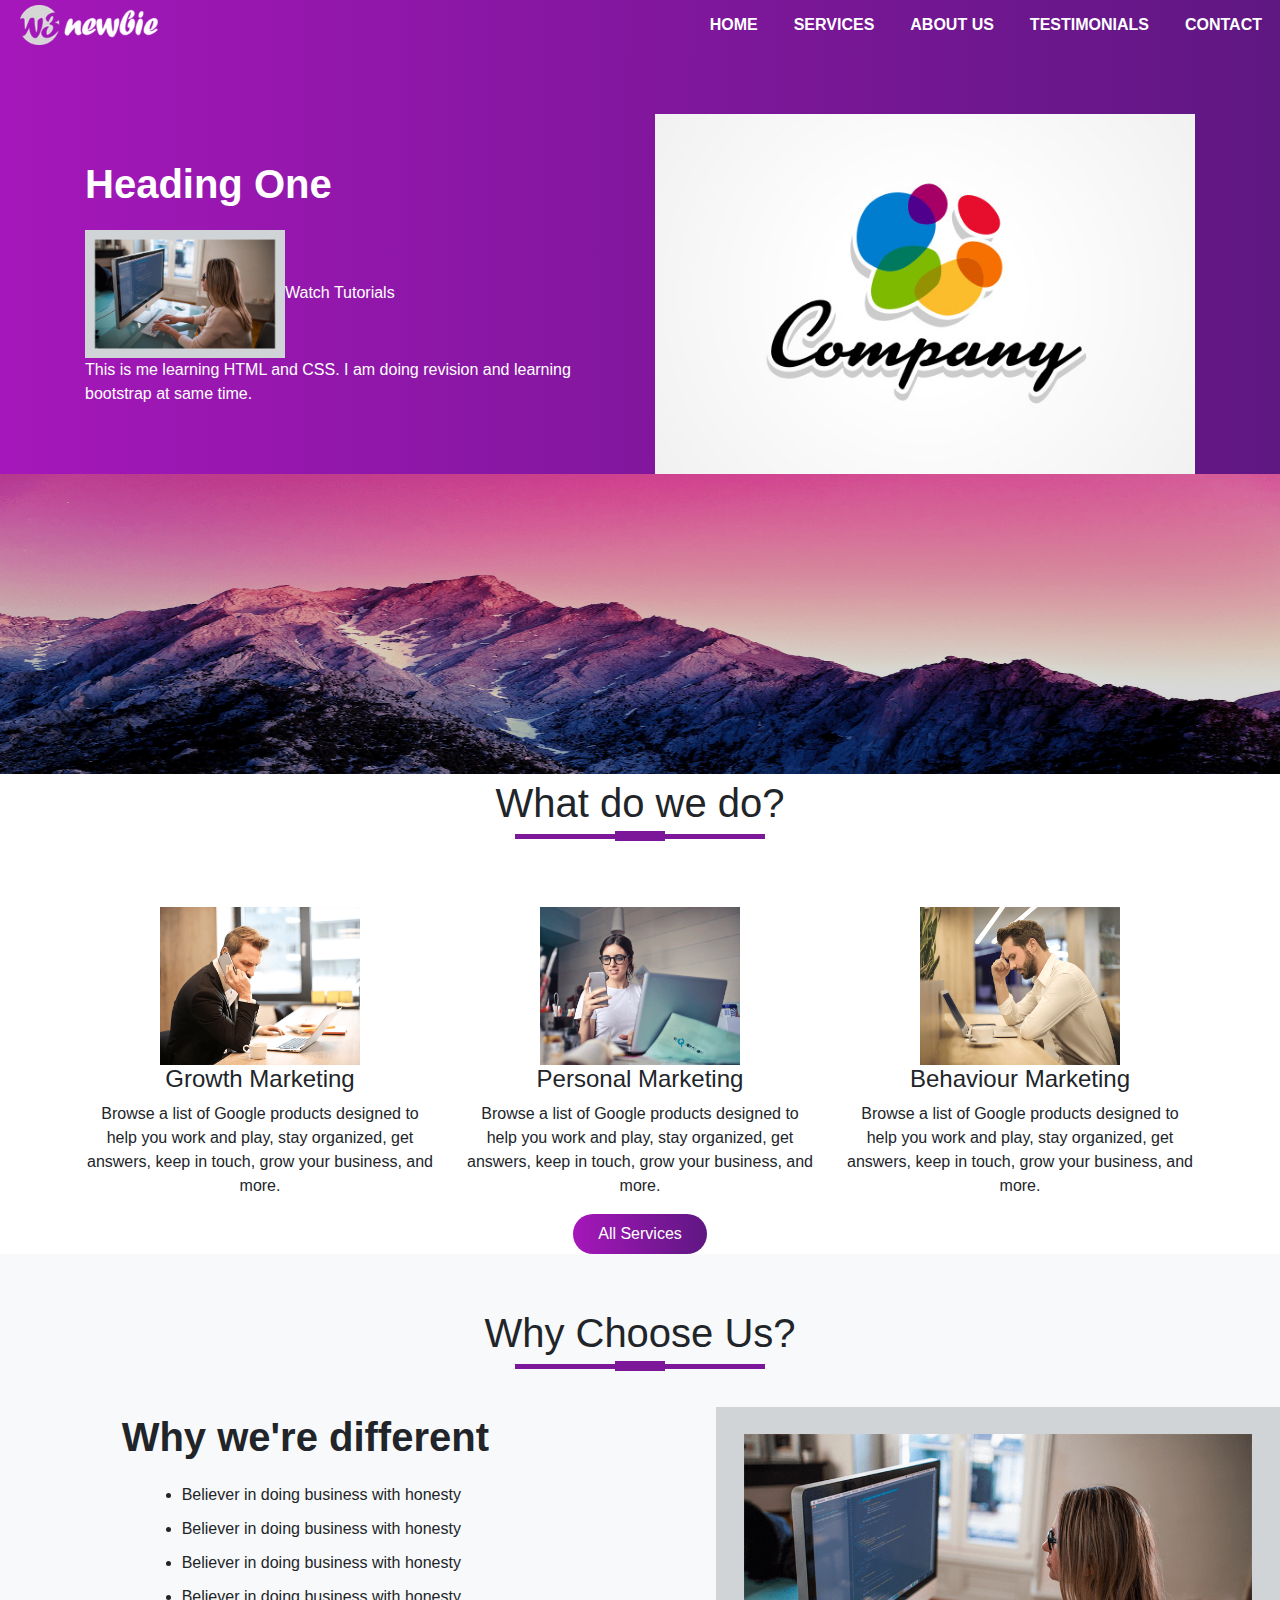
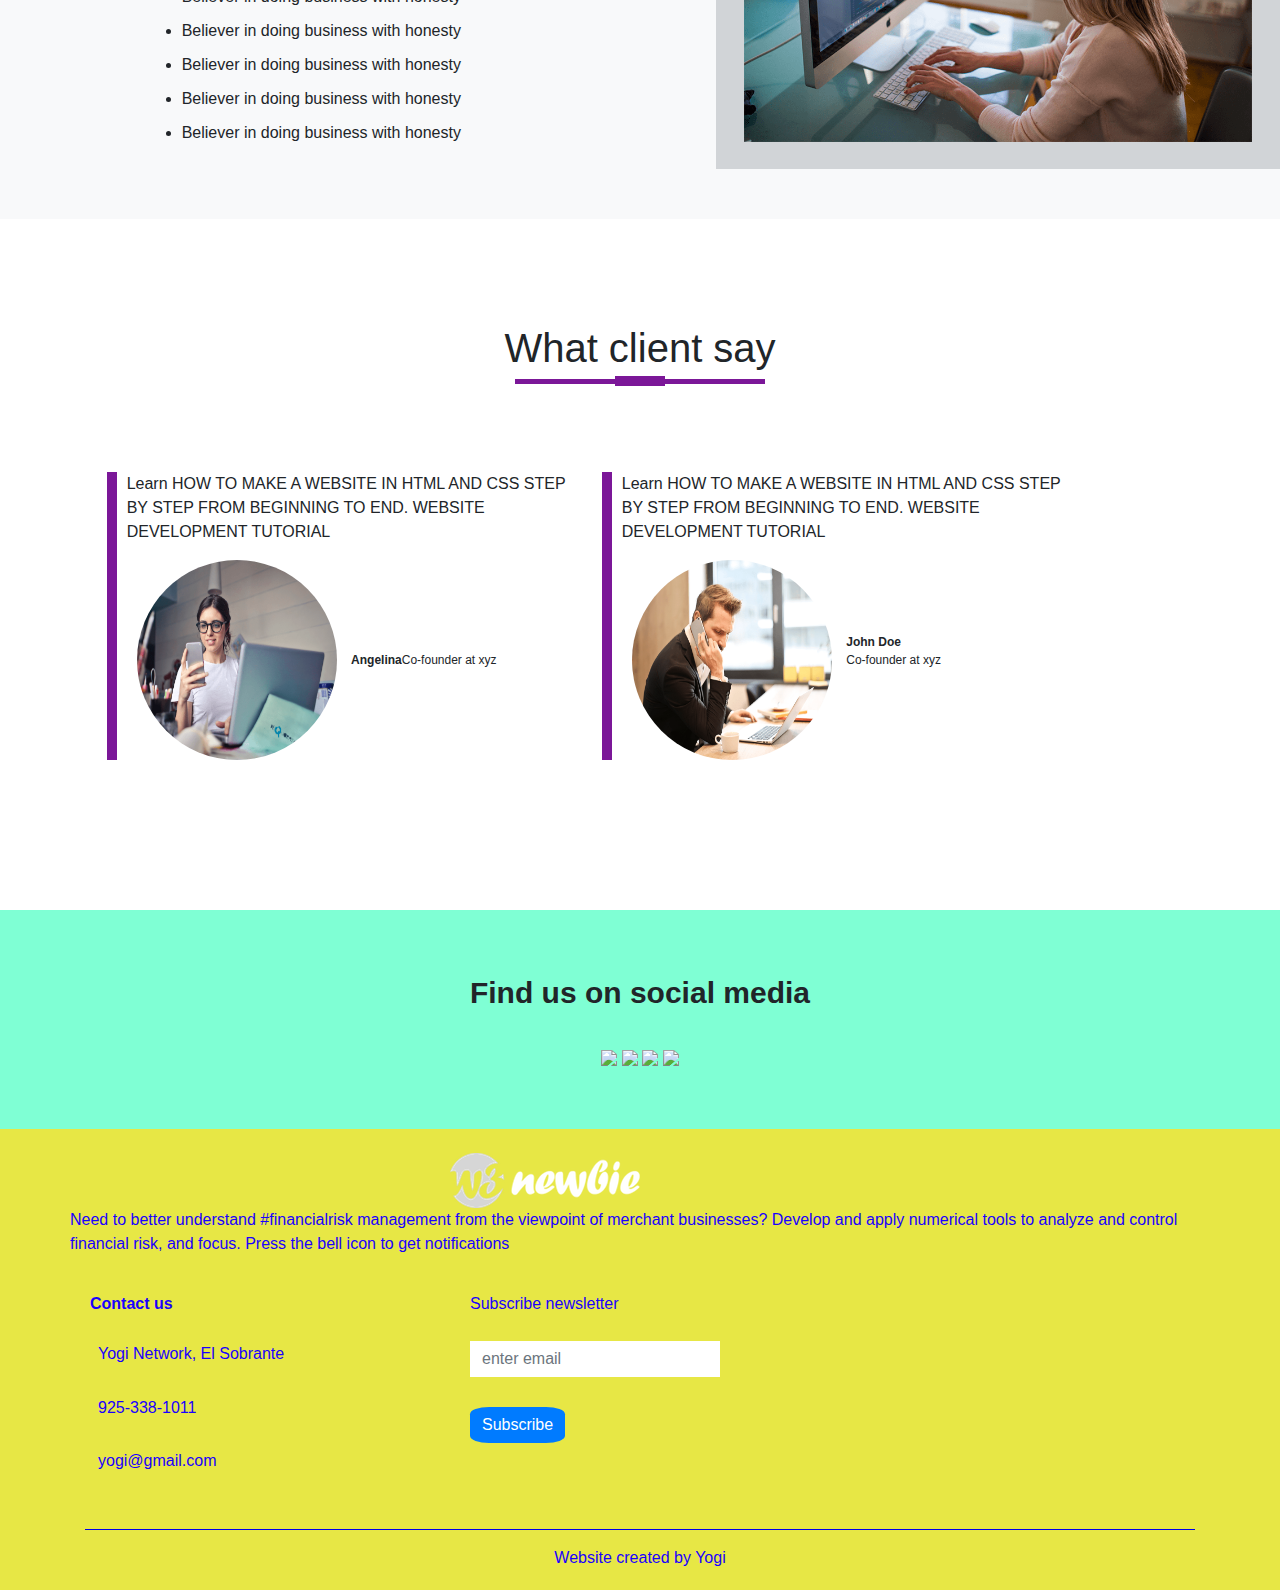
==== index.html @ 22a545b7 "html commit" ====
<!DOCTYPE html>
<html lang="en">
<head>
    <meta charset="UTF-8">
    <meta name="viewport" content="width=device-width, initial-scale=1.0">
    <link rel="stylesheet" href="https://maxcdn.bootstrapcdn.com/bootstrap/4.0.0/css/bootstrap.min.css">
	<script src="https://ajax.googleapis.com/ajax/libs/jquery/3.3.1/jquery.min.js"></script>
	<script src="https://cdnjs.cloudflare.com/ajax/libs/popper.js/1.12.9/umd/popper.min.js"></script>
	<script src="https://maxcdn.bootstrapcdn.com/bootstrap/4.0.0/js/bootstrap.min.js"></script>
	<script src="https://use.fontawesome.com/releases/v5.0.8/js/all.js"></script>
	<link href="yogi.css" rel="stylesheet">
    
    <title>learning Bootstrap</title>
</head>
<body>

<!-- Navigation -->
<section id='nav-bar'>
    <nav class="navbar navbar-expand-lg navbar-light ">
        <a class="navbar-brand" href="#"><img src="./img/w3newbie.png" ></a>
        <button class="navbar-toggler" type="button" data-toggle="collapse" data-target="#navbarNav" aria-controls="navbarNav" aria-expanded="false" aria-label="Toggle navigation">
            <i class="fa fa-bars"></i>
        </button>
        <div class="collapse navbar-collapse" id="navbarNav">
          <ul class="navbar-nav ml-auto">
            <li class="nav-item ">
              <a class="nav-link" href="#home">HOME</a>
            </li>
            <li class="nav-item">
              <a class="nav-link" href="#services">SERVICES</a>
            </li>
            <li class="nav-item">
              <a class="nav-link" href="#about us">ABOUT US</a>
            </li>
            <li class="nav-item">
              <a class="nav-link  " href="#testimonials">TESTIMONIALS</a>
            </li>
            <li class="nav-item">
                <a class="nav-link" href="#contact">CONTACT</a>
              </li>
          </ul>
        </div>
      </nav>

</section>

<!------------Banner------>
<section id="banner">
    <div class="container">
        <div class="row">
            <div class="col-md-6">
                <p class="promo-title">Heading One</p>
                <a href="#"><img src="./img/desk.png" class='play-btn'>Watch Tutorials</a>
                <p>This is me learning HTML and CSS. I am doing revision and learning bootstrap at same time. </p>

            </div>
            <div class="col-md-6 text-center">
                <img src="img/flower-logo.jpg" class='img-fluid'>

            </div>
        </div>
    </div>
    <img src='./img/background.png' class="bottom-img"/>

</section>



<!-- =-------------------services section -->

<section id="services">
    <div class="container text-center">
        <h1 class="title">What do we do?</h1>
        <div class ='row text-center '>
            <div class='col-md-4' class="services">
                <img src="./img/team1.png" class ="service-img">
                <h4>Growth Marketing</h4>
                <p>Browse a list of Google products 
                    designed to help you work and play, 
                    stay organized, get answers, keep in touch,
                     grow your business, and more.</p>
            </div>
            <div class='col-md-4' class="services">
                <img src="./img/team2.png" class ="service-img">
                <h4>Personal Marketing</h4>
                <p>Browse a list of Google products 
                    designed to help you work and play, 
                    stay organized, get answers, keep in touch,
                     grow your business, and more.</p>
            </div>
            <div class='col-md-4' class="services">
                <img src="./img/team3.png" class ="service-img">
                <h4>Behaviour Marketing</h4>
                <p>Browse a list of Google products 
                    designed to help you work and play, 
                    stay organized, get answers, keep in touch,
                     grow your business, and more.</p>
            </div>
        </div>
        <button type="button" class="btn btn-primary">All Services</button>
    </div>

</section>

<!------------------ ABOUT US --------------->

<section id="about-us">
    <div class="container ">
        <h1 class="title text-center">Why Choose Us?</h1>
    </div>
    <div class="row offset-1">
        <div class="col-md-6 about-us">
            
            <p class="about-title">Why we're different</p>
            <ul>
                <li>Believer in doing business with honesty</li>
                <li>Believer in doing business with honesty</li>
                <li>Believer in doing business with honesty</li>
                <li>Believer in doing business with honesty</li>
                <li>Believer in doing business with honesty</li>
                <li>Believer in doing business with honesty</li>
                <li>Believer in doing business with honesty</li>
                <li>Believer in doing business with honesty</li>
            </ul>
          

        </div>
        <div class='col-md-6 about-us'>
            <img src="img/desk.png" class="img-fluid">
    
        </div>
       
    </div>
</section>

<!-- --------------Testimonials -->
<section id="testimonials">
    <div class="container">
        <h1 class="title text-center">What client say</h1>
    </div>
    <div class= "row offset-1">
        <div class="col-md-5 testimonials">
            <p class="description">Learn HOW TO MAKE A WEBSITE 
                IN HTML AND CSS STEP BY STEP 
                FROM BEGINNING TO END.
                 WEBSITE DEVELOPMENT TUTORIAL </p>
            <img src="img/team2.png">
            <p class="user-details"><b>Angelina</b>Co-founder at xyz</p>

        </div>
        <div class="col-md-5 testimonials">
            <p class="description ">Learn HOW TO MAKE A WEBSITE 
                IN HTML AND CSS STEP BY STEP 
                FROM BEGINNING TO END.
                 WEBSITE DEVELOPMENT TUTORIAL </p>
            <img src="img/team1.png">
            <p class="user-details"><b>John Doe</b><br>Co-founder at xyz</p>

        </div>
    </div>
    
</section>

<!-- Social media section--------------- -->
<section id="social-media">
    <div class="container text-center">
        <p>Find us on social media</p>
        <div class="social-icons">
            <a href="#"><img src="https://img.icons8.com/windows/64/000000/instagram-new.png"/></a>
            <a href="#"><img src="https://img.icons8.com/windows/64/000000/facebook-new.png"/></a>

            <a href="#"><img src="https://img.icons8.com/windows/64/000000/twitter.png"/></a>
            <a href="#"><img src="https://img.icons8.com/windows/64/000000/whatsapp.png"/></a>


        </div>

    </div>
</section>

<!-- --------------footer section -->
<section id="footer">
    <img src="" class="footer-img">
    <div class="container">
        <div class="row">
            <div class="col-md-4 footer-box"></div>
            <img src="img/w3newbie.png">
            <p>Need to better understand #financialrisk management 
                from the viewpoint of merchant businesses? Develop and apply 
                numerical tools to analyze and control
                 financial risk, and focus.
                Press the bell icon to get notifications</p>

                <div class="col-md-4 footer-box">
            
                    <p><b>Contact us</b></p>
                    <p><i class="fa fa-map-marker" aria-hidden="true"></i>Yogi Network, El Sobrante</p>
                    <p><i class="fa fa-phone" aria-hidden="true"></i>925-338-1011</p>
                    <p><i class="fa fa-envelope-0" aria-hidden="true"></i>yogi@gmail.com</p>
                </div>
                <div class="col-md-4 footer-box">
                    <p>Subscribe newsletter</p>
                    <input type="email"  class="form-control" placeholder="enter email"/>
                    <button type="submit" class="btn btn-primary" >Subscribe</button>
                </div>
        </div>
        <hr>
        <p class="copyright">Website created by Yogi</p>
        
    </div>

</section>



<!-- - Image Slider -->


<!--- Jumbotron -->


<!--- Welcome Section -->


<!--- Three Column Section -->


<!--- Two Column Section -->


<!--- Fixed background -->


<!--- Emoji Section -->

  
<!--- Meet the team -->


<!--- Cards -->


<!--- Two Column Section -->


<!--- Connect -->


<!--- Footer -->

</body>
</html>
---- yogi.css ----
@import url('https://fonts.googleapis.com/css?family=Poppins:400,500,700');


#nav-bar {
    position: sticky;
    top: 0;
    z-index: 10;
}

.navbar
{
    background-image: linear-gradient(to right, #a517ba, #5f1782);
    padding: 0 !important;
}

.navbar-brand img {
    height: 40px;
    padding-left: 20px;
}

.navbar-nav li{
    padding: 0 10px;

}

.navbar-nav li a {
    color: #fff !important;
    font-weight: 600;
    float : right;
    text-align: right;
}

.fa-bars {
    color: #fff;
    font-size: 40px !important;
}

.navbar-toggler {
    outline: none;
}


/*...........Banner....................*/

#banner{
    color: #fff;
    background-image: linear-gradient(to right, #a517ba, #5f1782);
    padding-top: 5%;

}

.promo-title {
    font-size: 40px;
    font-weight: 600;
    margin-top: 40px;
}

.play-btn {
    width:200px;
    margin: 0 auto;

}

#banner a {
    color: #fff;
    text-decoration: none;
}

.bottom-img {
    width: 100%;
    height: 300px;

}

/***SERVICES****/

.services{
    padding: 80px;
    margin: 10px auto;
    
}

.service-img {
    width:200px;
    margin-top:30px;
}

.services {
    padding: 20px;
}

.services h4 {
    padding: 5px;
    text-transform: uppercase;
    margin-top: 25px;
}

.title::before {
    content: '';
    background: #7b1798;
    height: 5px;
    width: 250px;
    margin-left: auto;
    margin-right: auto;
    display: block;
    transform: translateY(60px);
}

.title::after {
    content: '';
    background: #7b1798;
    height: 10px;
    width: 50px;
    margin-left: auto;
    margin-right: auto;
    margin-bottom: 40px;
    display: block;
    transform: translateY(4px);
}

#services .btn-primary {
    box-shadow: none;
    padding: 8px 25px;
    border: none;
    border-radius: 20px;
    background-image: linear-gradient(to right, #a517ba, #5f1782);

}

 /*------------------- ABOUT US */

 #about-us {
     background-color: #f8f9fa;
     padding-bottom:50px;
     padding-top: 50px;
 }

 .about-title {
     font-size: 40px;
     font-weight: 600;
     margin-top: 0;
     
 }

 #about-us ul li {
     margin: 10px 0;
 }

 #about-us ul {
     margin-left: 20px;
 }

 /* --------testimonials section------- */

#testimonials {
    margin: 100px 0;
}

.testimonials{
    border-left: 10px solid #7b1798;
    margin-top: 50px;
    margin-bottom: 50px;
    padding-left : 10px;
}

.testimonials img {
    height: 200px;
    width: 200px;
    border-radius: 50%;
    margin: 0 10px;
    
}

.user-details {
    display: inline-block;
    font-size: 12px;

}


/* social media section */

#social-media {
    background-color: aquamarine;
    padding: 60px 0;

}

#social-media p {
    font-size: 30px;
    font-weight: 600;
    margin-bottom: 30px;
}

.social-icons img {
    width: 60px;
    transition: 0.5s;
}

.social-icons a:hover img {
    transform: translateY(-10px);
}


/* footer section */

#footer {
    background-color: rgb(231, 231, 69);
    color:rgb(25, 0, 255);
}

.footer-img {
    width: 100%;
}

.footer-box {
    padding: 20px;
}

.footer-box img {
    width: 120px;
    margin-bottom: 20px;
}

.footer-box .fa{
    margin-right: 8px;
    font-size: 25px;
    height: 50px;
    width: 40px;
    text-align: center;
    padding-top: 10px;
    border-radius: 5px;

}

.footer-box .form-control {
    box-shadow: none;
    border:none;
    border-radius: 0 ;
    margin-top: 25px;
    max-width: 250px;
}

.footer-box .btn-primary {
    box-shadow: none !important;
    border: none;
    border-radius: 20%;
    margin-top: 30px;
}

/*  */
hr {
    background-color: blue;
}

.copyright {
    margin-bottom : 0;
    padding-bottom: 20px;
    text-align: center;

}
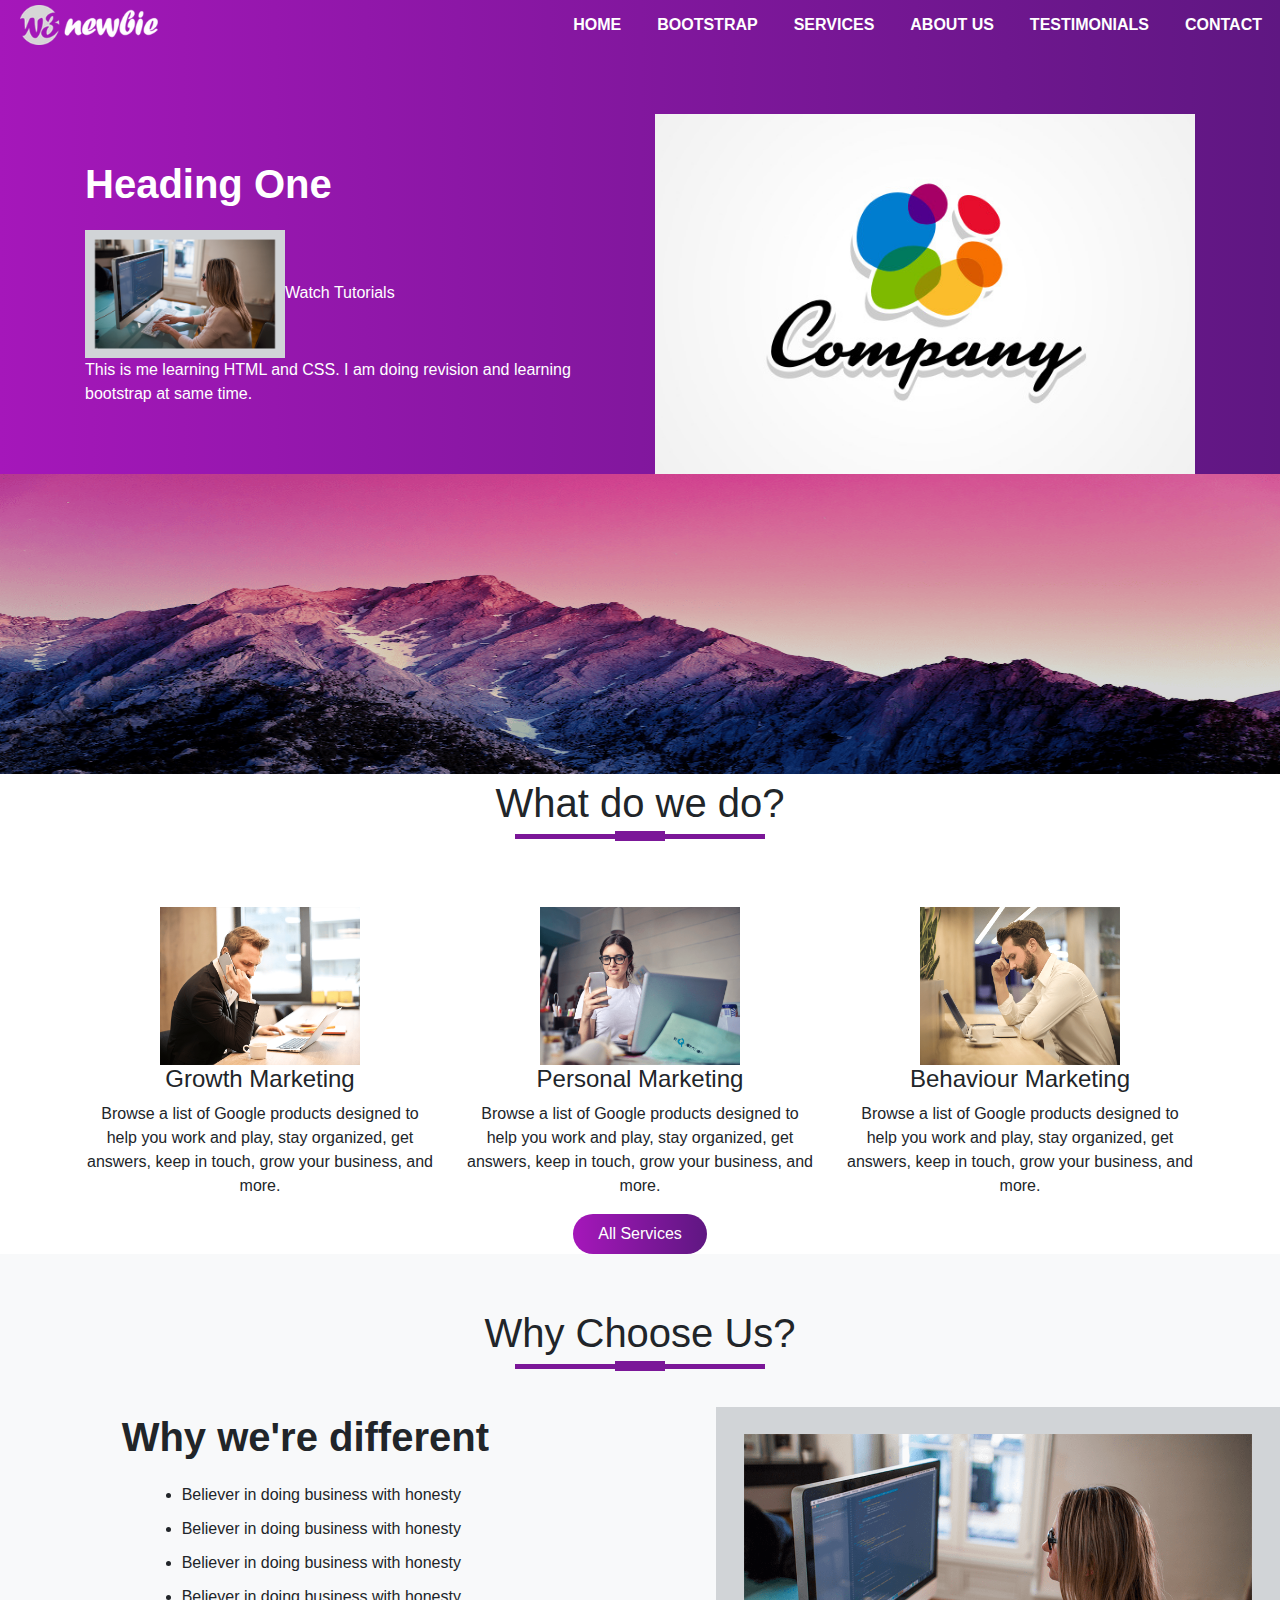
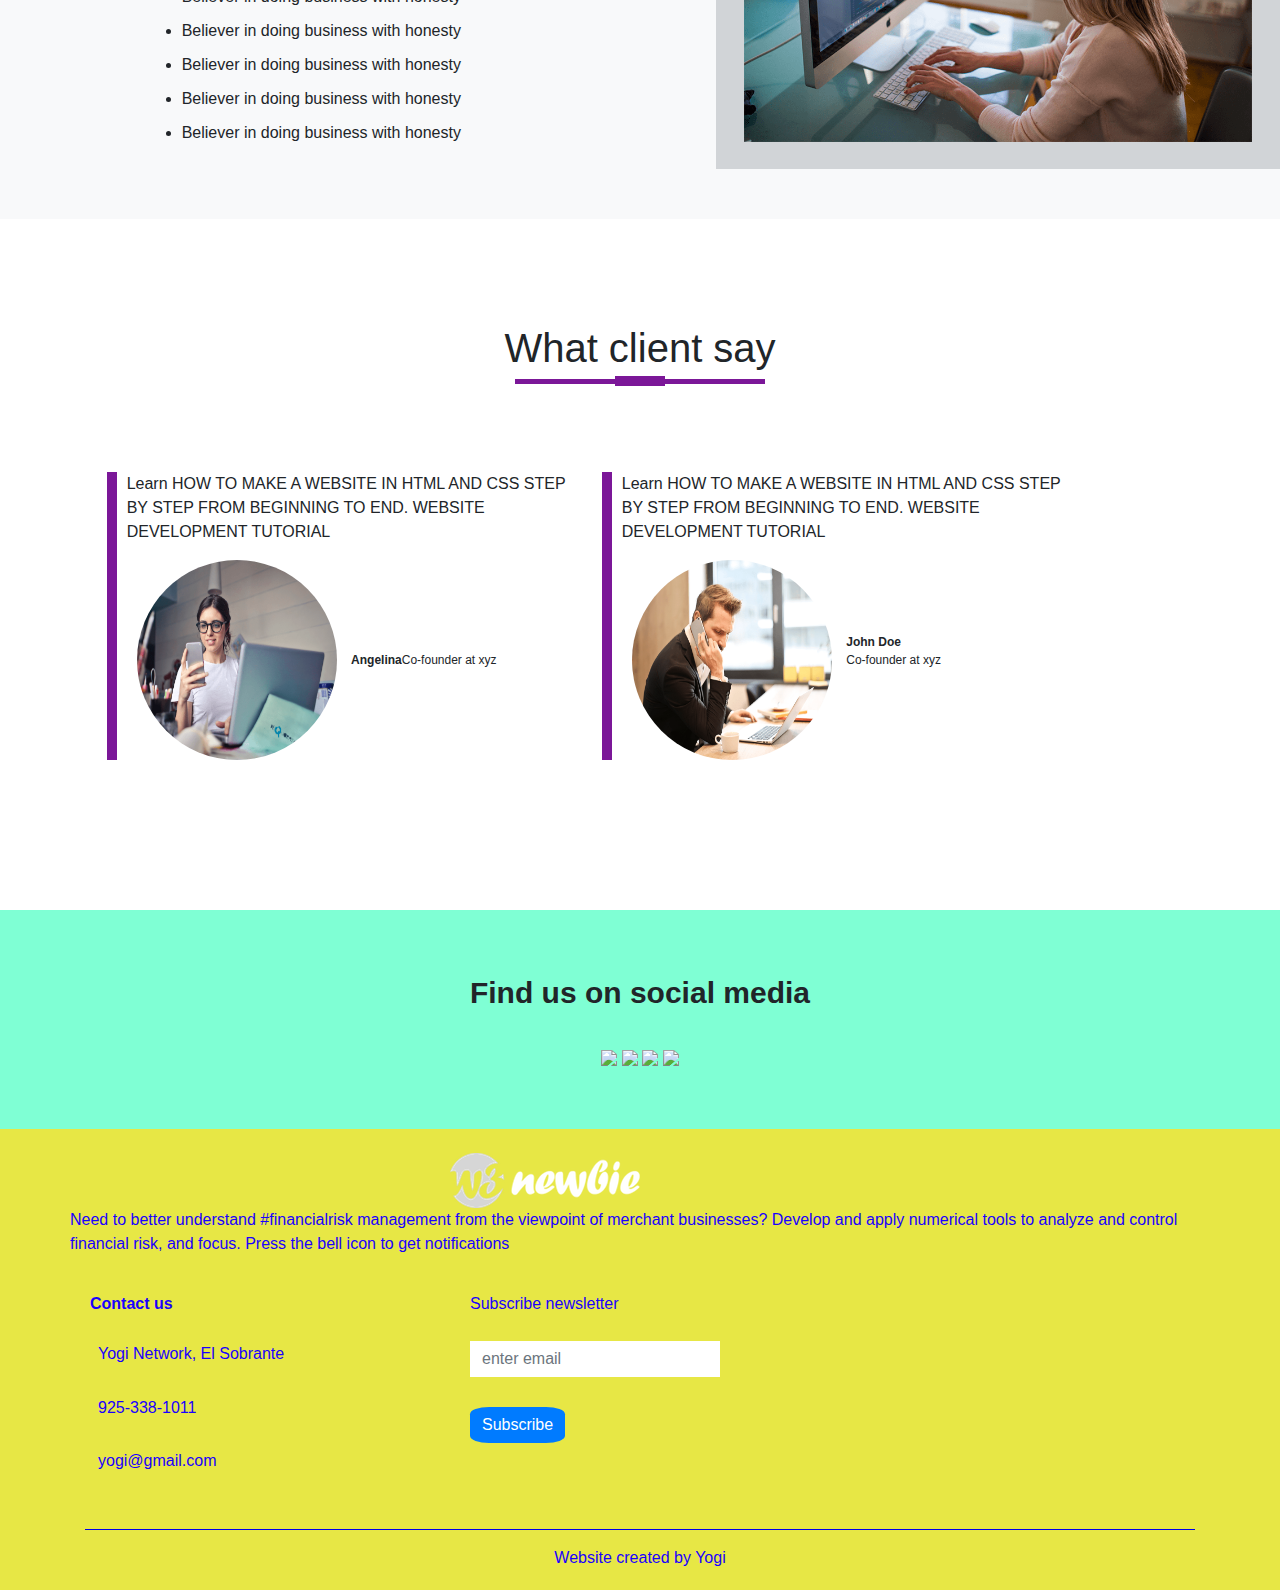
==== commit e2325e8d: "final commit with bootstrap" ====
--- a/index.html
+++ b/index.html
@@ -26,6 +26,9 @@
             <li class="nav-item ">
               <a class="nav-link" href="#home">HOME</a>
             </li>
+            <li class="nav-item ">
+                <a class="nav-link" href="second.html">BOOTSTRAP</a>
+              </li>
             <li class="nav-item">
               <a class="nav-link" href="#services">SERVICES</a>
             </li>
@@ -211,6 +214,10 @@
 
 </section>
 
+<!-- navigation -->
+
+
+
 
 
 <!-- - Image Slider -->
